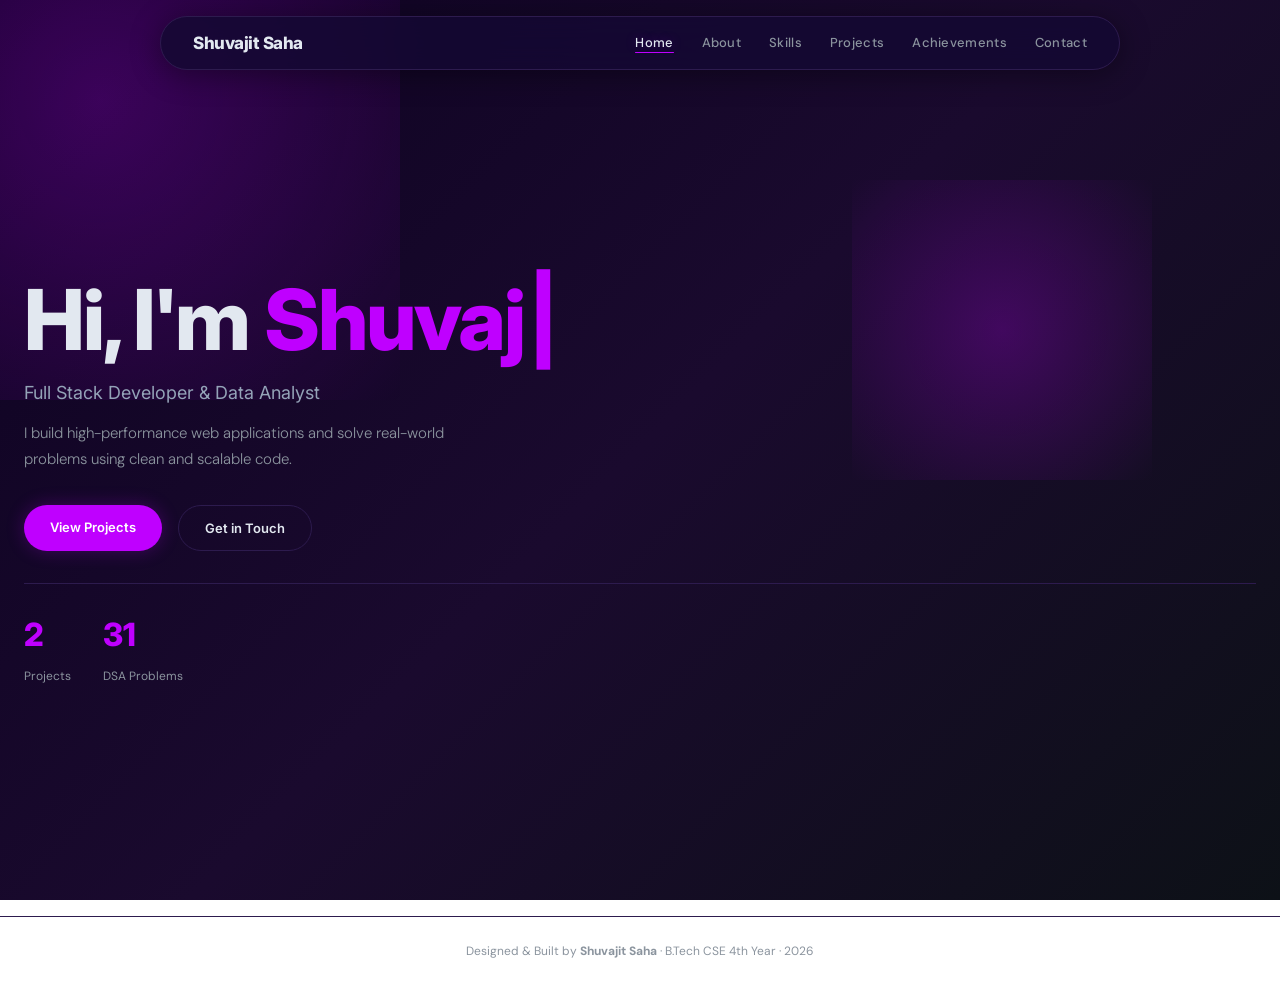
==== index.html @ 9812b0c7 "Adding my portfolio website" ====
<!DOCTYPE html>
<html lang="en">

<head>
  <meta charset="UTF-8" />
  <meta name="viewport" content="width=device-width, initial-scale=1.0" />
  <title>Portfolio — Home</title>
  <link rel="stylesheet" href="css/style.css" />
  <link
    href="https://fonts.googleapis.com/css2?family=Syne:wght@400;700;800&family=DM+Sans:wght@300;400;500&display=swap"
    rel="stylesheet" />
  <link href="https://fonts.googleapis.com/css2?family=Inter:wght@300;400;500;600;700&display=swap" rel="stylesheet">
</head>

<body>

  <!-- NAVIGATION -->
  <nav>
    <div class="nav-logo">Shuvajit Saha</div>
    <ul class="nav-links">
      <li><a class="link active" href="./index.html">Home</a></li>
      <li><a class="link" href="./about.html">About</a></li>
      <li><a class="link" href="./skills.html">Skills</a></li>
      <li><a class="link" href="./projects.html">Projects</a></li>
      <li><a class="link" href="./achievements.html">Achievements</a></li>
      <li><a class="link" href="./contact.html">Contact</a></li>
    </ul>
    <button class="nav-toggle" onclick="toggleMenu()">&#9776;</button>
  </nav>

  <!-- HERO -->
  <main>
    <section class="hero">

      <div class="hero-text">
        <h1>Hi, I'm <span id="typing" class="accent"></span></h1>
        <h3 class="subtitle">Full Stack Developer &amp; Data Analyst</h3>
        <p class="hero-desc">
          I build high-performance web applications and solve real-world problems using clean and scalable code.
        </p>

        <div class="hero-buttons">
          <a href="./projects.html" class="btn-primary">View Projects</a>
          <a href="./contact.html" class="btn-outline">Get in Touch</a>
        </div>

        <div class="hero-stats">
          <div>
            <div class="stat-num" data-target="4">0</div>
            <div class="stat-label">Projects</div>
          </div>
          <div>
            <div class="stat-num" data-target="50">0</div>
            <div class="stat-label">DSA Problems</div>
          </div>
        </div>
      </div>
    </section>
  </main>

  <footer>
    <p>Designed &amp; Built by <strong>Shuvajit Saha</strong> &middot; B.Tech CSE 4th Year &middot; 2026</p>
  </footer>

  <script src="js/main.js"></script>
</body>

</html>
---- css/style.css ----
/* RESET & BASE */
*,
*::before,
*::after {
  margin: 0;
  padding: 0;
  box-sizing: border-box;
}

:root {
  --ink: #e2e8f0;
  --accent: #bf00ff;
  --accent-glow: rgba(191, 0, 255, 0.25);
  --soft: #1a0a2e;
  --muted: #8b949e;
  --border: #2d1b4e;
  --card: #150933;
  --font-display: 'Inter', sans-serif;
  --font-body: 'DM Sans', sans-serif;
}

html {
  scroll-behavior: smooth;
}

body {
  font-family: var(--font-body);
  background: linear-gradient(135deg, #0d0221 0%, #1a0a2e 50%, #0d1117 100%);
  background-attachment: fixed;
  color: var(--ink);
  font-size: 15px;
  line-height: 1.7;
  animation: fadePage 0.5s ease;
  transition: background 0.2s, color 0.2s;
  display: flex;
  flex-direction: column;
  min-height: 100vh;
}

/* floating card */
body::before {
  content: "";
  position: fixed;
  top: -200px;
  left: -200px;
  width: 600px;
  height: 600px;
  background: radial-gradient(circle, var(--accent-glow), transparent);
  z-index: -1;
  pointer-events: none;
}

@keyframes fadePage {
  from {
    opacity: 0;
  }

  to {
    opacity: 1;
  }
}

a {
  text-decoration: none;
  color: inherit;
  transition: background 0.2s, color 0.2s;
}

img {
  max-width: 100%;
  display: block;
}

button {
  transition: background 0.2s, color 0.2s;
}

/* --- NAVIGATION --- */
nav {
  position: fixed;
  top: 16px;
  left: 50%;
  transform: translateX(-50%);
  width: calc(100% - 4rem);
  max-width: 960px;
  z-index: 100;
  background: rgba(21, 9, 51, 0.85);
  backdrop-filter: blur(16px);
  -webkit-backdrop-filter: blur(16px);
  border: 1px solid var(--border);
  border-radius: 50px;
  display: flex;
  align-items: center;
  justify-content: space-between;
  padding: 0 2rem;
  height: 54px;
  box-shadow: 0 4px 30px rgba(0, 0, 0, 0.4);
}

.nav-logo {
  font-family: var(--font-display);
  font-weight: 800;
  font-size: 17px;
  letter-spacing: -0.5px;
  color: var(--ink);
}

.nav-links {
  display: flex;
  gap: 1.75rem;
  list-style: none;
}

.link {
  font-size: 13px;
  font-weight: 500;
  color: var(--muted);
  letter-spacing: 0.3px;
  transition: color 0.2s ease, text-shadow 0.2s ease;
  padding-bottom: 2px;
  position: relative;
}

/* Underline slide-in effect */
.link::after {
  content: '';
  position: absolute;
  bottom: 0;
  left: 0;
  width: 0;
  height: 1.5px;
  background: var(--accent);
  border-radius: 2px;
  transition: width 0.3s cubic-bezier(0.34, 1.56, 0.64, 1);
}

.link:hover,
.link.active {
  color: var(--ink);
  text-shadow: 0 0 12px var(--accent-glow);
}

.link:hover::after,
.link.active::after {
  width: 100%;
}

.nav-toggle {
  display: none;
  background: none;
  border: none;
  font-size: 22px;
  cursor: pointer;
  color: var(--ink);
}

/* HERO */
main {
  flex: 1;
}

.hero {
  min-height: 100vh;
  display: flex;
  flex-direction: column;
  justify-content: center;
  padding: 8rem 1.5rem 4rem;
  position: relative;
}

.hero::after {
  content: "";
  position: absolute;
  width: 300px;
  height: 300px;
  background: radial-gradient(circle, var(--accent-glow), transparent);
  top: 20%;
  right: 10%;
  z-index: -1;
}

h1 {
  font-family: var(--font-display);
  font-size: clamp(48px, 7vw, 84px);
  font-weight: 800;
  line-height: 1.0;
  letter-spacing: -2px;
  margin-bottom: 1rem;
}

h1 .accent,
.accent {
  color: var(--accent);
}

#typing::after {
  content: "|";
  margin-left: 4px;
  animation: blink 1s infinite;
}

@keyframes blink {
  50% {
    opacity: 0;
  }
}

.subtitle {
  margin-top: 8px;
  color: #94a3b8;
  font-weight: 400;
  font-size: 18px;
}

.hero-desc {
  font-size: 15px;
  color: var(--muted);
  max-width: 480px;
  margin-top: 12px;
  font-weight: 300;
  line-height: 1.75;
}

.hero-buttons {
  display: flex;
  gap: 1rem;
  flex-wrap: wrap;
  margin-top: 2rem;
}

.hero-stats {
  display: flex;
  gap: 2rem;
  margin-top: 2rem;
  padding-top: 1.5rem;
  border-top: 1px solid var(--border);
  flex-wrap: wrap;
}

.hero-stats>div {
  display: flex;
  flex-direction: column;
  align-items: flex-start;
  transition: transform 0.3s ease;
}

.stat-num {
  font-family: var(--font-display);
  font-size: 32px;
  font-weight: 800;
  color: var(--accent);
  transition: all 0.3s ease;
}

.stat-label {
  font-size: 12px;
  color: var(--muted);
  margin-top: 4px;
}

.hero-stats>div:hover {
  transform: translateY(-3px);
}

/* BUTTONS */
.btn-primary,
.btn-outline {
  padding: 11px 26px;
  border-radius: 50px;
  font-size: 13px;
  font-weight: 600;
  font-family: var(--font-display);
  text-decoration: none;
  text-align: center;
  display: inline-block;
  cursor: pointer;
  transition: transform 0.25s cubic-bezier(0.34, 1.56, 0.64, 1),
    box-shadow 0.25s ease,
    background 0.2s ease;
  border: none;
}

.btn-primary {
  background: var(--accent);
  color: #fff;
  box-shadow: 0 0 18px var(--accent-glow);
}

.btn-primary:hover {
  transform: translateY(-3px) scale(1.03);
  box-shadow: 0 0 32px rgba(191, 0, 255, 0.5);
}

.btn-outline {
  background: transparent;
  color: var(--ink);
  border: 1px solid var(--border);
}

.btn-outline:hover {
  transform: translateY(-3px) scale(1.03);
  border-color: var(--accent);
  color: var(--accent);
  box-shadow: 0 0 18px var(--accent-glow);
}

/* PAGE SECTIONS */
.page-section {
  max-width: 1000px;
  margin: 0 auto;
  padding-top: 7rem;
  position: relative;
  opacity: 0;
  transform: translateY(40px);
  transition: all 0.8s ease;
}

.page-section::before {
  content: "";
  position: absolute;
  inset: 0;
  background: radial-gradient(circle at top left, var(--accent-glow), transparent);
  opacity: 0.05;
  z-index: -1;
}

.page-section.show {
  opacity: 1;
  transform: translateY(0);
}

.section-label {
  font-size: 11px;
  font-family: var(--font-display);
  font-weight: 700;
  letter-spacing: 2.5px;
  color: var(--accent);
  text-transform: uppercase;
  margin-bottom: 0.75rem;
}

h2 {
  font-family: var(--font-display);
  font-size: clamp(28px, 4vw, 42px);
  font-weight: 800;
  letter-spacing: -1px;
  margin-bottom: 2rem;
}

h2::after {
  content: "";
  display: block;
  width: 40px;
  height: 3px;
  background: var(--accent);
  margin-top: 8px;
}

h3 {
  font-family: var(--font-display);
  font-weight: 700;
}

.sub-heading {
  font-size: 18px;
  color: var(--muted);
  font-family: var(--font-display);
  margin-bottom: 1.25rem;
  font-weight: 700;
}

/* ABOUT PAGE */
.about-grid {
  display: grid;
  grid-template-columns: 1fr 1.4fr;
  gap: 4rem;
  align-items: center;
}

.about-avatar {
  aspect-ratio: 1;
  border-radius: 16px;
  background: var(--soft);
  border: 1px solid var(--border);
  display: flex;
  align-items: center;
  justify-content: center;
  overflow: hidden;
  box-shadow: 0 0 40px var(--accent-glow);
}

.about-avatar img {
  width: 100%;
  height: 100%;
  object-fit: cover;
  border-radius: 16px;
}

.about-text p {
  color: var(--muted);
  margin-bottom: 1rem;
}

.info-row {
  display: flex;
  gap: 0.75rem;
  flex-wrap: wrap;
  margin-top: 1.5rem;
}

.info-chip {
  background: var(--soft);
  border: 1px solid var(--border);
  border-radius: 50px;
  padding: 6px 14px;
  font-size: 12px;
  font-weight: 500;
  color: var(--muted);
}

.education-section {
  margin-top: 4rem;
}

.timeline {
  display: flex;
  flex-direction: column;
}

.timeline-item {
  display: flex;
  gap: 2rem;
  padding: 1.5rem 0;
  border-bottom: 1px solid var(--border);
}

.timeline-item:last-child {
  border-bottom: none;
}

.tl-year {
  font-family: var(--font-display);
  font-size: 11px;
  font-weight: 700;
  color: var(--accent);
  min-width: 90px;
  padding-top: 3px;
  letter-spacing: 0.5px;
}

.tl-info h3 {
  font-size: 15px;
  margin-bottom: 4px;
}

.tl-info p {
  font-size: 13px;
  color: var(--muted);
}

/* SKILLS PAGE */
.skills-grid {
  display: grid;
  grid-template-columns: repeat(3, 1fr);
  gap: 1.5rem;
}

.skill-card {
  background: var(--card);
  border: 1px solid var(--border);
  border-radius: 10px;
  padding: 1.75rem;
  transition: transform 0.3s cubic-bezier(0.34, 1.56, 0.64, 1),
    box-shadow 0.2s ease,
    border-color 0.2s ease;
  will-change: transform;
}

.skill-card:hover {
  transform: translateY(-4px);
  border-color: var(--accent);
  box-shadow: 0 8px 30px var(--accent-glow);
}

.skill-header {
  display: flex;
  align-items: center;
  gap: 0.85rem;
  margin-bottom: 1.25rem;
}

.skill-icon {
  width: 42px;
  height: 42px;
  background: var(--soft);
  border-radius: 10px;
  display: flex;
  align-items: center;
  justify-content: center;
  font-size: 20px;
  flex-shrink: 0;
}

.skill-card h3 {
  font-size: 15px;
  margin-bottom: 0;
  color: var(--ink);
  line-height: 1.3;
}

.skill-tags {
  display: flex;
  flex-wrap: wrap;
  gap: 6px;
}

.tag {
  background: var(--soft);
  border: 1px solid var(--border);
  border-radius: 50px;
  padding: 3px 12px;
  font-size: 11px;
  color: var(--muted);
  font-weight: 500;
}

/* PROJECTS PAGE */
.filter-btns {
  display: flex;
  gap: 0.75rem;
  margin-bottom: 2rem;
  flex-wrap: wrap;
}

.filter-btn {
  background: var(--soft);
  border: 1px solid var(--border);
  border-radius: 50px;
  padding: 7px 20px;
  font-size: 12px;
  font-weight: 500;
  font-family: var(--font-display);
  cursor: pointer;
  color: var(--muted);
  transition: all 0.2s;
}

.filter-btn:hover,
.filter-btn.active {
  background: var(--accent);
  color: #fff;
  border-color: var(--accent);
  box-shadow: 0 0 16px var(--accent-glow);
}

.projects-grid {
  display: grid;
  grid-template-columns: 1fr 1fr;
  gap: 1.5rem;
}

.project-card {
  background: var(--card);
  border: 1px solid var(--border);
  border-radius: 12px;
  padding: 1.75rem;
  transition: border-color 0.3s ease,
    transform 0.4s cubic-bezier(0.34, 1.56, 0.64, 1),
    box-shadow 0.3s ease;
  box-shadow: 0 4px 20px rgba(0, 0, 0, 0.3);
  will-change: transform;
}

.project-card:hover {
  border-color: var(--accent);
  transform: translateY(-5px);
  box-shadow: 0 12px 40px var(--accent-glow);
}

.project-card.hidden {
  display: none;
}

.proj-num {
  font-family: var(--font-display);
  font-size: 11px;
  color: var(--accent);
  font-weight: 700;
  margin-bottom: 0.75rem;
  letter-spacing: 0.3px;
}

.project-card h3 {
  font-size: 16px;
  margin-bottom: 0.5rem;
}

.project-card p {
  font-size: 13px;
  color: var(--muted);
  margin-bottom: 1rem;
  line-height: 1.55;
}

.proj-stack {
  display: flex;
  gap: 6px;
  flex-wrap: wrap;
  margin-bottom: 1rem;
}

.proj-tag {
  font-size: 11px;
  color: var(--accent);
  border: 1px solid rgba(191, 0, 255, 0.3);
  border-radius: 50px;
  padding: 2px 10px;
}

.proj-links {
  display: flex;
  gap: 1rem;
}

.proj-link {
  font-size: 12px;
  color: var(--muted);
  font-weight: 500;
  transition: color 0.2s;
}

.proj-link:hover {
  color: var(--accent);
}

/* ACHIEVEMENTS PAGE */
/* Milestone Card */
.milestone-card {
  background: var(--card);
  border: 1px solid var(--border);
  border-radius: 16px;
  padding: 2.25rem;
  box-shadow: 0 10px 40px rgba(0, 0, 0, 0.35);
  transition: border-color 0.3s ease, box-shadow 0.3s ease;
}

.milestone-card:hover {
  border-color: var(--accent);
  box-shadow: 0 10px 40px var(--accent-glow);
}

.milestone-header {
  display: flex;
  align-items: center;
  gap: 0.85rem;
  flex-wrap: wrap;
  margin-bottom: 1rem;
}

.milestone-badge {
  background: var(--accent);
  color: #fff;
  font-family: var(--font-display);
  font-weight: 700;
  font-size: 12px;
  padding: 4px 14px;
  border-radius: 50px;
  box-shadow: 0 0 14px var(--accent-glow);
}

.milestone-team {
  font-size: 13px;
  color: var(--muted);
  font-weight: 500;
}

.milestone-title {
  font-family: var(--font-display);
  font-size: clamp(18px, 2.5vw, 24px);
  font-weight: 800;
  color: var(--ink);
  line-height: 1.35;
  margin-bottom: 1rem;
}

.milestone-summary {
  color: var(--muted);
  font-size: 14.5px;
  line-height: 1.75;
  margin-bottom: 1.75rem;
}

.milestone-summary strong {
  color: var(--ink);
}

.milestone-features {
  display: grid;
  grid-template-columns: repeat(2, 1fr);
  gap: 1.25rem;
}

.feature-item {
  background: var(--soft);
  border: 1px solid var(--border);
  border-radius: 12px;
  padding: 1.25rem;
  display: flex;
  gap: 1rem;
  align-items: flex-start;
  transition: transform 0.25s ease, border-color 0.25s ease;
}

.feature-item:hover {
  transform: translateY(-2px);
  border-color: rgba(191, 0, 255, 0.4);
}

.feature-num {
  width: 32px;
  height: 32px;
  background: var(--accent-glow);
  color: var(--accent);
  border: 1px solid var(--accent);
  border-radius: 8px;
  display: flex;
  align-items: center;
  justify-content: center;
  font-family: var(--font-display);
  font-weight: 700;
  font-size: 14px;
  flex-shrink: 0;
}

.feature-content h4 {
  font-family: var(--font-display);
  font-size: 14px;
  font-weight: 700;
  color: var(--ink);
  margin-bottom: 0.35rem;
}

.feature-content p {
  font-size: 12.5px;
  color: var(--muted);
  line-height: 1.6;
  margin: 0;
}

/* Carousel */
.carousel-section {
  margin-top: 1.5rem;
}

.carousel-container {
  position: relative;
  width: 100%;
  max-width: 900px;
  margin: 0 auto;
  height: 500px;
  background: var(--card);
  border: 1px solid var(--border);
  border-radius: 16px;
  overflow: hidden;
  box-shadow: 0 10px 40px rgba(0, 0, 0, 0.45);
  user-select: none;
}

.carousel-track {
  width: 100%;
  height: 100%;
  position: relative;
}

.carousel-slide {
  position: absolute;
  inset: 0;
  opacity: 0;
  visibility: hidden;
  transition: opacity 0.5s ease-in-out, visibility 0.5s ease-in-out;
  display: flex;
  align-items: center;
  justify-content: center;
  background: radial-gradient(circle at center, #1a0a2e 0%, #0d0221 100%);
}

.carousel-slide.active {
  opacity: 1;
  visibility: visible;
  z-index: 1;
}

.carousel-slide img {
  width: 100%;
  height: 100%;
  object-fit: contain;
  display: block;
}

.carousel-caption {
  position: absolute;
  bottom: 0;
  left: 0;
  right: 0;
  padding: 2.5rem 2rem 3.25rem;
  background: linear-gradient(to top, rgba(13, 2, 33, 0.95) 0%, rgba(13, 2, 33, 0.7) 60%, transparent 100%);
  color: #fff;
  z-index: 2;
  pointer-events: none;
}

.carousel-caption h4 {
  font-family: var(--font-display);
  font-size: 17px;
  font-weight: 700;
  color: #fff;
  margin-bottom: 4px;
}

.carousel-caption p {
  font-size: 13px;
  color: #cbd5e1;
  margin: 0;
  line-height: 1.5;
}

.carousel-btn {
  position: absolute;
  top: 50%;
  transform: translateY(-50%);
  width: 44px;
  height: 44px;
  background: rgba(21, 9, 51, 0.75);
  backdrop-filter: blur(10px);
  -webkit-backdrop-filter: blur(10px);
  border: 1px solid var(--border);
  color: var(--ink);
  font-size: 20px;
  border-radius: 50%;
  cursor: pointer;
  z-index: 10;
  display: flex;
  align-items: center;
  justify-content: center;
  transition: all 0.25s cubic-bezier(0.34, 1.56, 0.64, 1);
}

.carousel-btn:hover {
  background: var(--accent);
  color: #fff;
  border-color: var(--accent);
  box-shadow: 0 0 20px var(--accent-glow);
  transform: translateY(-50%) scale(1.1);
}

.carousel-btn.prev {
  left: 16px;
}

.carousel-btn.next {
  right: 16px;
}

.carousel-counter {
  position: absolute;
  top: 16px;
  right: 16px;
  background: rgba(21, 9, 51, 0.85);
  backdrop-filter: blur(8px);
  -webkit-backdrop-filter: blur(8px);
  border: 1px solid var(--border);
  color: var(--ink);
  padding: 4px 14px;
  border-radius: 50px;
  font-size: 12px;
  font-family: var(--font-display);
  font-weight: 600;
  z-index: 10;
  letter-spacing: 0.5px;
}

.carousel-dots {
  position: absolute;
  bottom: 14px;
  left: 50%;
  transform: translateX(-50%);
  display: flex;
  gap: 8px;
  z-index: 10;
}

.carousel-dots .dot {
  width: 10px;
  height: 10px;
  border-radius: 50%;
  background: rgba(255, 255, 255, 0.3);
  border: none;
  padding: 0;
  cursor: pointer;
  transition: all 0.3s cubic-bezier(0.34, 1.56, 0.64, 1);
}

.carousel-dots .dot:hover {
  background: rgba(255, 255, 255, 0.6);
}

.carousel-dots .dot.active {
  width: 28px;
  border-radius: 12px;
  background: var(--accent);
  box-shadow: 0 0 10px var(--accent-glow);
}

.cert-grid {
  display: grid;
  grid-template-columns: repeat(3, 1fr);
  gap: 1.25rem;
}

.cert-card {
  background: var(--card);
  border: 1px solid var(--border);
  border-radius: 12px;
  padding: 1.5rem;
  display: flex;
  gap: 1rem;
  align-items: flex-start;
  transition: border-color 0.3s, transform 0.4s cubic-bezier(0.34, 1.56, 0.64, 1), box-shadow 0.3s;
}

.cert-card:hover {
  border-color: var(--accent);
  transform: translateY(-6px) scale(1.01);
  box-shadow: 0 8px 30px var(--accent-glow);
}

.cert-badge {
  font-size: 28px;
  flex-shrink: 0;
}

.cert-badge i {
  font-size: 30px;
}

.cert-badge img {
  width: 80px;
  height: 40px;
  object-fit: contain;
}

.cert-info h3 {
  font-size: 14px;
  margin-bottom: 4px;
}

.cert-info p {
  font-size: 12px;
  color: var(--muted);
  margin-bottom: 8px;
}

.cert-status {
  font-size: 10px;
  padding: 5px 10px;
  border-radius: 20px;
  font-weight: 700;
  font-family: var(--font-display);
  letter-spacing: 0.5px;
  cursor: pointer;
  text-decoration: none;
  transition: all 0.2s ease;
}

.cert-status.verified {
  background: rgba(46, 125, 50, 0.15);
  color: #4caf50;
  border: 1px solid rgba(76, 175, 80, 0.3);
}

.cert-status:hover {
  background: var(--accent);
  color: white;
  box-shadow: 0 0 10px var(--accent-glow);
}

/* CONTACT PAGE */
.contact-wrap {
  display: grid;
  grid-template-columns: 1fr 1.2fr;
  gap: 4rem;
  align-items: start;
}

.contact-intro {
  color: var(--muted);
  margin-bottom: 1.5rem;
  font-size: 15px;
}

.contact-info {
  display: flex;
  flex-direction: column;
  gap: 1rem;
}

.contact-row {
  display: flex;
  align-items: center;
  gap: 1rem;
  padding: 1rem 1.25rem;
  background: var(--card);
  border: 1px solid var(--border);
  border-radius: 10px;
  transition: transform 0.3s cubic-bezier(0.34, 1.56, 0.64, 1),
    box-shadow 0.3s ease,
    border-color 0.3s ease;
}

.contact-row:hover {
  transform: translateY(-4px);
  border-color: var(--accent);
  box-shadow: 0 8px 30px var(--accent-glow);
}

a.contact-row {
  text-decoration: none;
  cursor: pointer;
}

.c-icon {
  width: 38px;
  height: 38px;
  background: var(--soft);
  border-radius: 8px;
  display: flex;
  align-items: center;
  justify-content: center;
  font-size: 18px;
  flex-shrink: 0;
  transition: background 0.2s;
}

a.contact-row:hover .c-icon {
  background: rgba(191, 0, 255, 0.15);
}

.c-icon i {
  font-size: 18px;
}

.contact-row:hover .c-icon i {
  color: white;
}

.c-label {
  font-size: 11px;
  color: var(--muted);
  margin-bottom: 2px;
  transition: color 0.2s;
}

.c-val {
  font-size: 14px;
  font-weight: 500;
  transition: color 0.2s;
}

a.contact-row:hover .c-val,
a.contact-row:hover .c-label {
  color: var(--accent);
}

/* CONTACT FORM */
.contact-form {
  display: flex;
  flex-direction: column;
  gap: 1.25rem;
}

.form-row {
  display: grid;
  grid-template-columns: 1fr 1fr;
  gap: 1rem;
}

.form-group {
  display: flex;
  flex-direction: column;
  gap: 6px;
}

.form-group label {
  font-size: 11px;
  font-weight: 600;
  color: var(--muted);
  font-family: var(--font-display);
  letter-spacing: 0.5px;
  text-transform: uppercase;
}

.form-group input,
.form-group textarea,
.form-group select {
  padding: 10px 14px;
  border: 1px solid var(--border);
  border-radius: 8px;
  background: var(--card);
  font-family: var(--font-body);
  font-size: 14px;
  color: var(--muted);
  outline: none;
  transition: border-color 0.2s ease, box-shadow 0.2s ease, transform 0.2s ease;
}

.form-group input::placeholder,
.form-group textarea::placeholder {
  color: #3d2f5c;
}

.form-group input:focus,
.form-group textarea:focus,
.form-group select:focus {
  border-color: var(--accent);
  box-shadow: 0 0 14px var(--accent-glow);
  transform: scale(1.01);
}

.form-group input.error,
.form-group textarea.error,
.form-group select.error {
  border-color: #ff4d4d;
  box-shadow: 0 0 10px rgba(255, 77, 77, 0.2);
}

.form-group textarea {
  resize: vertical;
  min-height: 120px;
}

.form-group select {
  cursor: pointer;
  appearance: none;
  background-repeat: no-repeat;
  background-position: right 14px center;
}

.form-group select option {
  background: #150933;
  color: var(--ink);
}

.error-msg {
  font-size: 11px;
  color: #ff4d4d;
  min-height: 16px;
}

.full-btn {
  width: 100%;
  text-align: center;
}

/* FOOTER */
footer {
  text-align: center;
  padding: 1.5rem;
  border-top: 1px solid var(--border);
  font-size: 12px;
  color: var(--muted);
  margin-top: 1rem;
}

/* --- MOBILE MENU --- */
.mobile-menu {
  display: none;
  flex-direction: column;
  position: fixed;
  top: 80px;
  left: 1rem;
  right: 1rem;
  background: rgba(21, 9, 51, 0.97);
  border: 1px solid var(--border);
  border-radius: 16px;
  padding: 1.5rem 2rem;
  gap: 1.25rem;
  z-index: 99;
  backdrop-filter: blur(16px);
  box-shadow: 0 8px 40px rgba(0, 0, 0, 0.5);
}

.mobile-menu a {
  font-size: 15px;
  font-weight: 500;
  color: var(--muted);
}

.mobile-menu a:hover {
  color: var(--accent);
}

.mobile-menu.open {
  display: flex;
}

/* RESPONSIVE DESIGN IMPROVEMENTS */
/* ---------- TABLETS ---------- */
@media (max-width: 1024px) {

  .hero {
    padding: 7rem 2rem 4rem;
  }

  .page-section {
    padding: 7rem 2rem 2rem;
  }

  .about-grid,
  .contact-wrap {
    gap: 2.5rem;
  }

  .projects-grid,
  .skills-grid,
  .cert-grid {
    gap: 1.25rem;
  }

  h1 {
    font-size: clamp(42px, 6vw, 72px);
  }

  h2 {
    font-size: clamp(28px, 4vw, 38px);
  }
}

/* ---------- MOBILE ---------- */
@media (max-width: 768px) {

  /* NAVBAR */
  nav {
    width: calc(100% - 1.5rem);
    padding: 0 1rem;
    height: 56px;
    top: 10px;
  }

  .nav-logo {
    font-size: 15px;
  }

  .nav-links {
    display: none;
  }

  .nav-toggle {
    display: block;
  }

  /* HERO */
  .hero {
    min-height: auto;
    padding: 7rem 1.25rem 4rem;
    text-align: center;
    align-items: center;
  }

  .hero-text {
    width: 100%;
  }

  h1 {
    font-size: clamp(38px, 11vw, 58px);
    line-height: 1.1;
    letter-spacing: -1px;
  }

  .subtitle {
    font-size: 16px;
  }

  .hero-desc {
    margin: 1rem auto 0;
    font-size: 14px;
  }

  .hero-buttons {
    justify-content: center;
  }

  .hero-stats {
    justify-content: center;
    gap: 2rem;
  }

  .stat-num {
    font-size: 28px;
  }

  /* PAGE SECTION */
  .page-section {
    padding: 6.5rem 1.25rem 2rem;
  }

  /* ABOUT */
  .about-grid {
    grid-template-columns: 1fr;
    gap: 2rem;
  }

  .about-avatar {
    max-width: 320px;
    margin: 0 auto;
  }

  .about-text {
    text-align: center;
  }

  .info-row {
    justify-content: center;
  }

  /* TIMELINE */
  .timeline-item {
    flex-direction: column;
    gap: 0.5rem;
  }

  .tl-year {
    min-width: auto;
  }

  /* SKILLS */
  .skills-grid {
    grid-template-columns: 1fr;
  }

  /* PROJECTS */
  .projects-grid {
    grid-template-columns: 1fr;
  }

  .filter-btns {
    justify-content: center;
  }

  /* CERTIFICATIONS */
  .cert-grid {
    grid-template-columns: 1fr;
  }

  .cert-card {
    flex-direction: column;
    align-items: flex-start;
  }

  /* CAROUSEL */
  .carousel-container {
    height: 360px;
  }

  .carousel-btn {
    width: 36px;
    height: 36px;
    font-size: 16px;
  }

  .carousel-btn.prev {
    left: 10px;
  }

  .carousel-btn.next {
    right: 10px;
  }

  .carousel-caption {
    padding: 1.5rem 1.25rem 2.75rem;
  }

  .carousel-caption h4 {
    font-size: 15px;
  }

  .carousel-caption p {
    font-size: 12px;
  }

  /* MILESTONE CARD */
  .milestone-card {
    padding: 1.5rem 1.25rem;
  }

  .milestone-features {
    grid-template-columns: 1fr;
    gap: 1rem;
  }

  /* CONTACT */
  .contact-wrap {
    grid-template-columns: 1fr;
    gap: 2rem;
  }

  .form-row {
    grid-template-columns: 1fr;
  }

  .contact-row {
    padding: 0.9rem 1rem;
  }

  /* FOOTER */
  footer {
    padding: 1.25rem 1rem;
    font-size: 11px;
  }
}

/* ---------- SMALL MOBILE ---------- */
@media (max-width: 480px) {

  h1 {
    font-size: 34px;
  }

  h2 {
    font-size: 28px;
  }

  .subtitle {
    font-size: 15px;
  }

  .hero-desc {
    font-size: 13px;
  }

  .btn-primary,
  .btn-outline {
    width: 100%;
  }

  .hero-buttons {
    flex-direction: column;
    width: 100%;
  }

  .hero-stats {
    flex-direction: column;
    align-items: center;
    gap: 1rem;
  }

  .project-card,
  .skill-card,
  .cert-card {
    padding: 1.25rem;
  }

  .carousel-container {
    height: 290px;
  }

  .carousel-caption {
    padding: 1rem 0.85rem 2.5rem;
  }

  .carousel-counter {
    top: 10px;
    right: 10px;
    font-size: 11px;
    padding: 3px 10px;
  }

  .contact-form {
    gap: 1rem;
  }

  .popup-box {
    width: calc(100% - 2rem);
    padding: 1.5rem;
  }
}

/* POPUP */
.popup {
  position: fixed;
  top: 0;
  left: 0;
  width: 100%;
  height: 100%;
  background: rgba(0, 0, 0, 0.6);
  display: flex;
  align-items: center;
  justify-content: center;
  visibility: hidden;
  opacity: 0;
  transition: 0.3s;
  z-index: 1000;
}

.popup.show {
  visibility: visible;
  opacity: 1;
}

.popup-box {
  background: var(--card);
  border: 1px solid var(--border);
  padding: 2rem;
  border-radius: 12px;
  text-align: center;
  box-shadow: 0 0 40px var(--accent-glow);
  transform: scale(0.8);
  transition: 0.3s;
}

.popup.show .popup-box {
  transform: scale(1);
}

.popup-box h2 {
  margin-bottom: 10px;
}

.popup-box button {
  margin-top: 15px;
  padding: 10px 20px;
  border: none;
  border-radius: 6px;
  background: var(--accent);
  color: white;
  cursor: pointer;
}
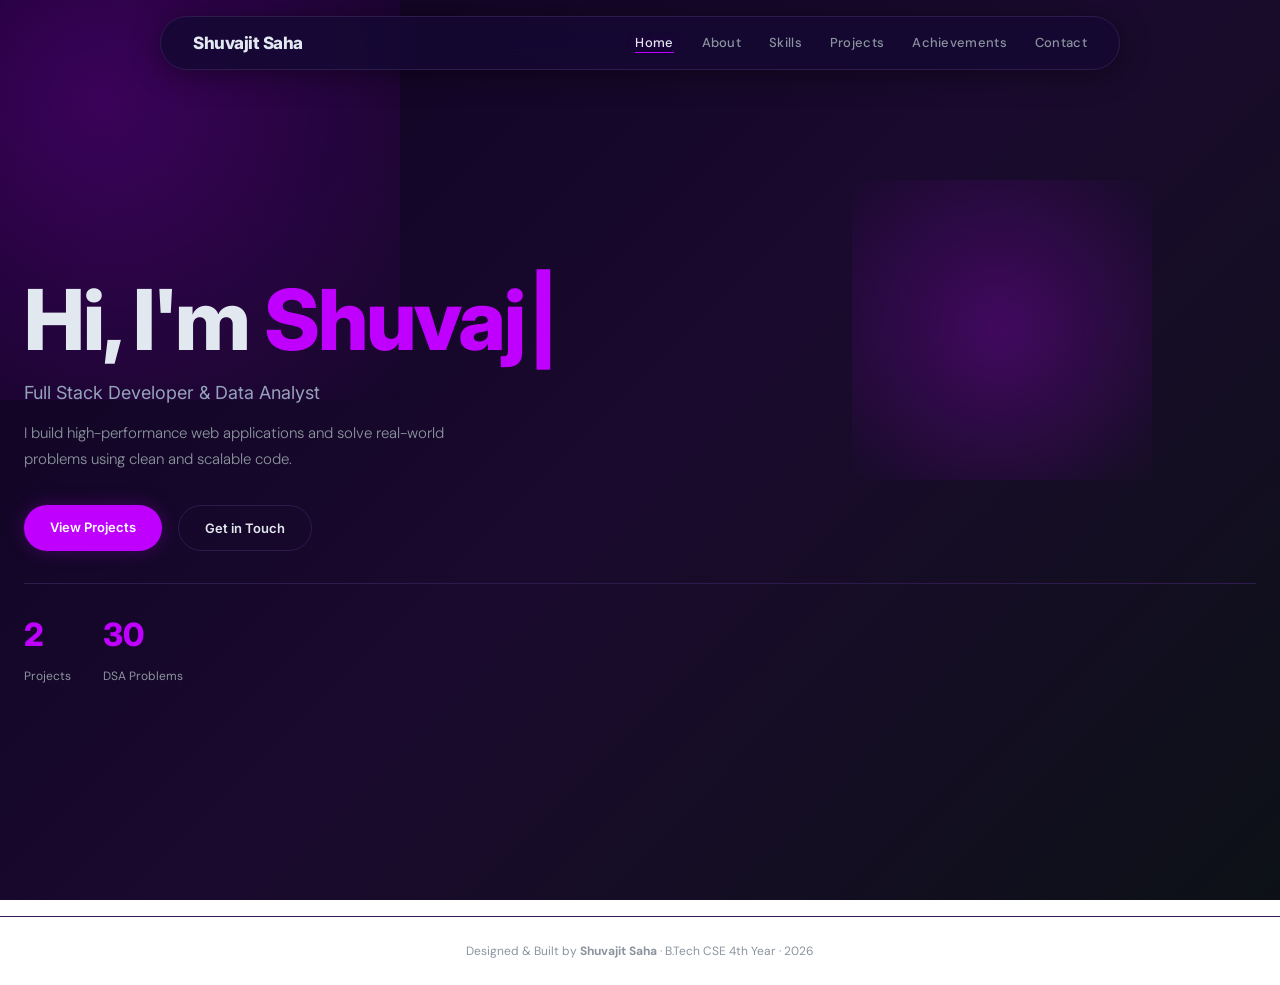
==== commit 78cf484e: "fix: update favicon path to relative URL across HTML pages" ====
--- a/index.html
+++ b/index.html
@@ -3,6 +3,7 @@
 
 <head>
   <meta charset="UTF-8" />
+  <link rel="icon" type="image/png" href="./source/favicon.png" />
   <meta name="viewport" content="width=device-width, initial-scale=1.0" />
   <title>Portfolio — Home</title>
   <link rel="stylesheet" href="css/style.css" />
@@ -16,7 +17,7 @@
 
   <!-- NAVIGATION -->
   <nav>
-    <div class="nav-logo">Shuvajit Saha</div>
+    <a href="./index.html" class="nav-logo">Shuvajit Saha</a>
     <ul class="nav-links">
       <li><a class="link active" href="./index.html">Home</a></li>
       <li><a class="link" href="./about.html">About</a></li>
